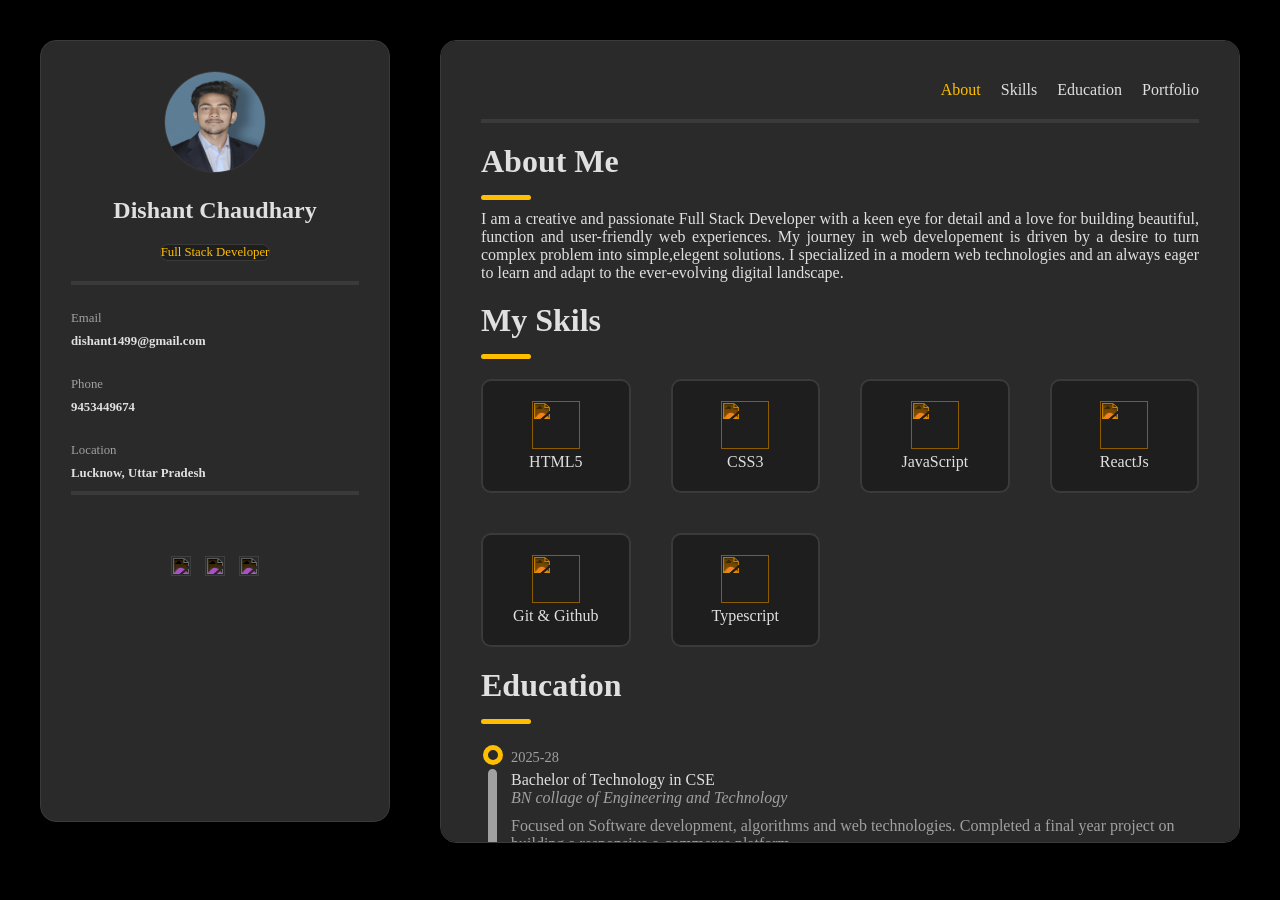
==== index.html @ 8b15065b "Rename my.html to index.html" ====
<!DOCTYPE html>
<html lang="en">
<head>
    <meta charset="UTF-8">
    <meta name="viewport" content="width=device-width, initial-scale=1.0">
    <title>My portfolio</title>
    <link rel="stylesheet" href="my.css">
</head>
<body>
    <div class="page1">
        <!--Sidebar-->
        <div class="sidebar">
            <div class="box1">
               <img src="WhatsApp Image 2025-08-24 at 08.31.59_7caef944 copy.jpg" alt="My Profile" style="width: 100px; height: 100px; border-radius: 50%;">   
            <h2>Dishant Chaudhary</h2> <br>
            <p>Full Stack Developer</p>
            <hr>
            </div>
            <div class="details">
                <p>Email</p> <br>
                <a href="mailto:dishant1499@gmail.com"><h3>dishant1499@gmail.com</h3></a> <br>
                <p>Phone</p> <br>
                <a href="tel:9453449674"><h3>9453449674</h3></a> <br>
                <p>Location</p> <br>
                <h3>Lucknow, Uttar Pradesh</h3>
                <hr>
            </div>
            
            <div class="social">
                <a href="https://github.com/dishantchaudhary09"> <img src="https://www.svgrepo.com/show/512317/github-142.svg" alt=""></a>
                <a href="https://x.com/DishantGamer1"><img src="https://img.icons8.com/?size=100&id=A4DsujzAX4rw&format=png" alt=""></a>
                <a href="https://www.linkedin.com/in/dishant-chaudhary-06095b203?utm_source=share&utm_campaign=share_via&utm_content=profile&utm_medium=android_app"><img src="https://www.svgrepo.com/show/494312/linkedin-rounded.svg" alt=""></a>
            </div>
        </div>

        <!--Main Content-->
        <div class="maincontent">
            <!--Header-->

            <div id="navigation">
                <nav>
                <a href="#about" class="active">About</a>
                <a href="#skills">Skills</a>
                <a href="#education">Education</a>
                <a href="#portfolio">Portfolio</a>

                </nav>
                <hr>
            </div>

            <div id="about">
                <h2>About Me</h2>
                <div class="line"></div>
                <p>I am a creative and passionate Full Stack Developer with a keen eye for detail and a love for building beautiful, function and user-friendly web experiences. My journey in web developement is driven by a desire to turn complex problem into simple,elegent solutions. I specialized in a modern web technologies and an always eager to learn and adapt to the ever-evolving digital landscape.</p>
            </div>
            <div id="skills">
                <h2>My Skils</h2>
                <div class="line"></div>
                <div class="grid">
                <div class="html"><img src="https://www.svgrepo.com/show/508839/html5-02.svg" alt=""><p>HTML5</p></div>
                <div class="html"><img src="https://www.svgrepo.com/show/508795/css3-02.svg" alt=""><p>CSS3</p></div>
                <div class="html"><img src="https://www.svgrepo.com/show/87808/js-file.svg" alt=""><p>JavaScript</p></div>
                <div class="html"><img src="https://www.svgrepo.com/show/503536/react.svg" alt=""><p>ReactJs</p></div>
                <div class="html"><img src="https://www.svgrepo.com/show/435684/git.svg" alt=""><p>Git & Github</p></div>
                <div class="html"><img src="https://www.svgrepo.com/show/521320/typescript-16.svg" alt=""><p>Typescript</p></div>
                </div>
            </div>
            <div id="education">
                <h2>Education</h2>
                <div class="line"></div>
                <div class="edu">
                    <div class="edu1">
                        <div class="year">2025-28</div>
                        <p>Bachelor of Technology in CSE</p>
                        <div class="collage">BN collage of Engineering and Technology</div>
                        <div class="caption">Focused on Software development, algorithms and web technologies. Completed a final year project on building a responsive e-commerce platform.</div>
                        <div class="point"></div>
                        <div class="liner"></div>
                    </div>

                    <div class="edu2">
                        <div class="year">2022-2025</div>
                        <p>Diploma in Electrical Engineering</p>
                        <div class="collage">Government Polytechnic Basti </div>
                        <div class="caption">Focused on Software development, algorithms and web technologies. Completed a final year project on building a responsive e-commerce platform.</div>
                        <div class="point"></div>
                        <div class="liner"></div>
                    </div>
                </div>
            </div>
            <div id="portfolio">
                <h2>Portfolio</h2>
                <div class="line"></div>
                <!--Projects-->
            <div class="ache">
                <div id="project">
                    <img src="" alt="e-commerce">
                    <div class="card">
                        <h3>E-Commerce Website</h3>
                        <p>A fully responsive online store built with the modern design.</p>
                        <span>HTML</span><span>CSS</span>
                    </div>
                </div>
                <div id="project">
                    <img src="" alt="e-commerce">
                    <div class="card">
                        <h3>E-Commerce Website</h3>
                        <p>A fully responsive online store built with the modern design.</p>
                        <span>HTML</span><span>CSS</span>
                    </div>
                </div>
                <div id="project">
                    <img src="" alt="e-commerce">
                    <div class="card">
                        <h3>E-Commerce Website</h3>
                        <p>A fully responsive online store built with the modern design.</p>
                        <span>HTML</span><span>CSS</span>
                    </div>
                </div>
                <div id="project">
                    <img src="" alt="e-commerce">
                    <div class="card">
                        <h3>E-Commerce Website</h3>
                        <p>A fully responsive online store built with the modern design.</p>
                        <span>HTML</span><span>CSS</span>
                    </div>
                </div>
                </div>
            </div>
        </div>
    </div>
</body>
</html>
---- my.css ----
*{
    margin: 0%;
    padding: 0%;
}

body{
    background-color: black;
}

.page1{
    display: grid;
    grid-template-columns: 350px 1fr;
    padding: 40px;
    margin: auto;
    max-width: 1200px;
    gap: 50px;
}

.sidebar{
    height: 80vh;
    display: grid;
    grid-template-columns: 1fr;
    grid-template-rows: 1fr 1fr 1fr;
    background-color: #2a2a2a;
    border-radius: 16px;
    border: 1px solid #3a3a3a;
    padding: 30px;
}

.box1{
    text-align: center;
}

.box1 img{
    
    border: 1px solid #3a3a3a;
    
}

.box1 h2{
    font-size: 1.5rem;
    font-weight: 700;
    margin-top: 20px;
    color: #e0e0e0;
}

.box1 p{
    background-color: #1e1e1e;
    border-radius: 8px;
    color: #ffbf00;
    border: 1px solid #3a3a3a;
    font-size: 0.8rem;
    display: inline-block;
}

.box1 hr{
    margin-top: 20px;
    border: 2px solid #3a3a3a;
    margin-bottom: 10px;
}

.details{
    
}

.details p{
    font-weight: 500;
    font-size: 0.8rem;
    color: #a0a0a0;
}

.details h3{
    margin-bottom: 10px;
    margin-top: -10px;
    color: #e0e0e0;
    font-size: 0.8rem;
}

.details a{
    text-decoration: none;
}

.details hr{
    border: 2px solid #3a3a3a;
}

.social{
    text-align: center;
}
.social img{
    height: 20px;
    width: 20px;
    padding: 5px;
    filter: invert(1);
}



.maincontent{
    background-color: #2a2a2a;
    border-radius: 16px;
    height: 89vh;
    border: 1px solid #3a3a3a;
    overflow: scroll;
    overflow-y: auto;
    overflow-x: hidden;
    scrollbar-width: none;
}

#navigation{
    text-decoration: none;
    padding: 40px;
    color: #e0e0e0;
}

nav{
    display: flex; 
    gap: 20px;
    justify-content: flex-end;
    margin-bottom: 10px;
}

.active{
    color: #ffbf00;
}

nav a{
    text-decoration: none;
    color: #e0e0e0;
    font-weight: 500;
}

#navigation :hover{
    color: #ffbf00;
    transition: 0.5s;
}

#navigation hr{
    margin-top: 20px;
    border: 2px solid #3a3a3a;
    
}

#about{
    padding: 40px;
    margin-top: -60px;
}

#about h2{
    color: #e0e0e0;
    font-size: 2rem;
    margin-bottom: 15px;
}

.line{
    height: 5px;
    width: 50px;
    background-color: #ffbf00;
    border-radius: 5px;
}

#about p{
    margin-top: 10px;
    color: #e0e0e0;
    text-align: justify;
}

#skills{
    padding: 40px;
    margin-top: -60px;
}

#skills h2{
    color: #e0e0e0;
    font-size: 2rem;
    margin-bottom: 15px;
}

.grid{
    margin-top: 20px;
    display: grid;
    grid-template-columns: repeat(auto-fit,minmax(120px,1fr));
    gap: 40px;
}

.html{
    padding: 20px;
    border-radius: 10px;
    border: 2px solid #3a3a3a;
    background-color: #1e1e1e;
    text-align: center;
    transition: 0.3s ease;
}

.html img{
    height: 48px;
    width: 48px;
   filter: invert(87%) sepia(88%) saturate(500%) hue-rotate(1deg) brightness(100%) contrast(100%);

}

.html p{
    font-size: 1rem;
    font-weight: 500;
    color: #e0e0e0;
}

.html:hover{
    transform: scale(1.1) ;
    box-shadow: 0px 0px 10px 5px rgb(
        0,0, 0,0.3);
    cursor: pointer;
    
}

#education{
    padding: 40px;
    margin-top: -60px;
}

#education h2{
    color: #e0e0e0;
    font-size: 2rem;
    margin-bottom: 15px;
}

.edu{
    margin-top: 10px;
    color: #e0e0e0;
    margin-left: 30px;
}

.edu1, .edu2{
    margin-top: 25px;
    position: relative;
}

.year{
    font-size: 0.9rem;
    color: #a0a0a0;
    margin-bottom: 5px;
}

.collage{
    font-style: italic;
    color: #a0a0a0;
    margin-bottom: 10px;
}

.caption{
    color: #a0a0a0;
}

.edu2{
    margin-top: 25px;
}

.point{
    position: absolute; 
    height: 10px;
    width: 10px;
    border: 5px solid #ffbf00;
    border-radius: 50%;
    top: -4px;
    left: -28px;   
}

.liner{
    position: absolute;
    height: 82px;
    width: 5px;
    top: 20px;
    left: -23px;
    border-radius: 16px;
    background-color: #a0a0a0;
    border: 2px solid #a0a0a0;
}

.ache{
    padding: 20px;
    display: grid;
    grid-template-rows: 1fr 1fr;
    grid-template-columns: 1fr 1fr;
    gap: 20px;
}

#portfolio h2{
    color: #e0e0e0;
    font-size: 2rem;
    margin-bottom: 15px;
}

#portfolio{
    padding: 40px;
    margin-top: -60px;
}

#project{
    border: 1px solid #3a3a3a;
    border-radius: 12px;
    background-color: #1e1e1e;
    transition: 0.3s ease;
}

#project:hover{
    transform: scale(1.1) ;
    box-shadow: 0px 0px 10px 5px rgb(
        0,0, 0,0.3);
    cursor: pointer;
}

#project img{
    height: 180px;
    width: 100%;
    object-fit: cover;
}

.card{
    padding: 20px;
}

.card h3{
    color: #e0e0e0;
    margin-bottom: 10px;
}

.card p{
    color: #a0a0a0;
    line-height: 1.6;
    text-align: start;
    margin-bottom: 10px;
}

.card span{
    margin-right: 20px;
    color: #ffbf00;
    height: fit-content;
    width:fit-content;
    background-color: rgba(255,191,0,0.1);
    font-size: 0.75rem;
    padding: 4px 8px;
}
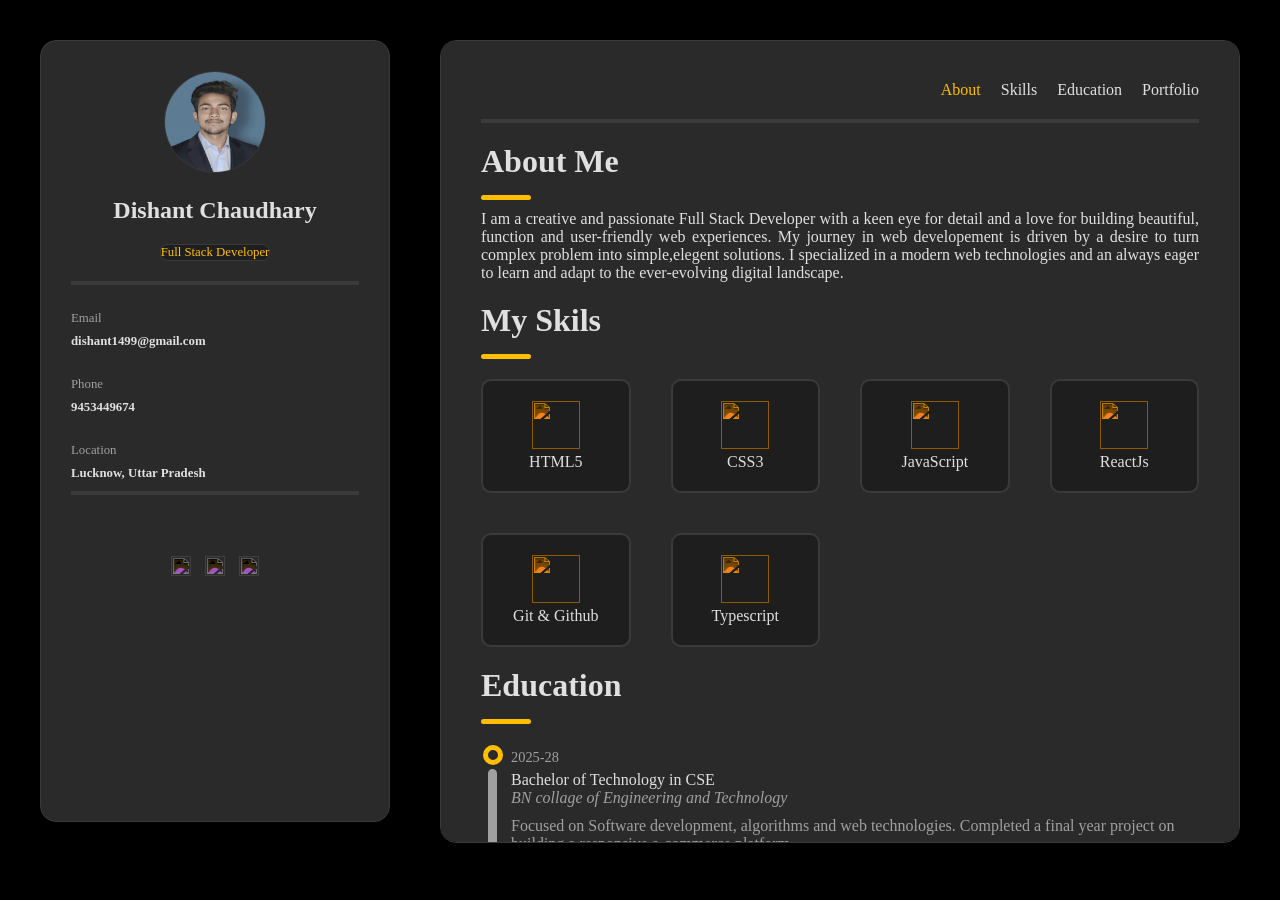
==== commit 7a5d33ca: "Merge branch 'main' of https://github.com/dishantchaudhary09/my-portfolio" ====
--- a/index.html
+++ b/index.html
@@ -11,7 +11,7 @@
         <!--Sidebar-->
         <div class="sidebar">
             <div class="box1">
-               <img src="WhatsApp Image 2025-08-24 at 08.31.59_7caef944 copy.jpg" alt="My Profile" style="width: 100px; height: 100px; border-radius: 50%;">   
+               <img src="/Dishant Image.jpeg" alt="My Profile" style="width: 100px; height: 100px; border-radius: 50%;">   
             <h2>Dishant Chaudhary</h2> <br>
             <p>Full Stack Developer</p>
             <hr>
